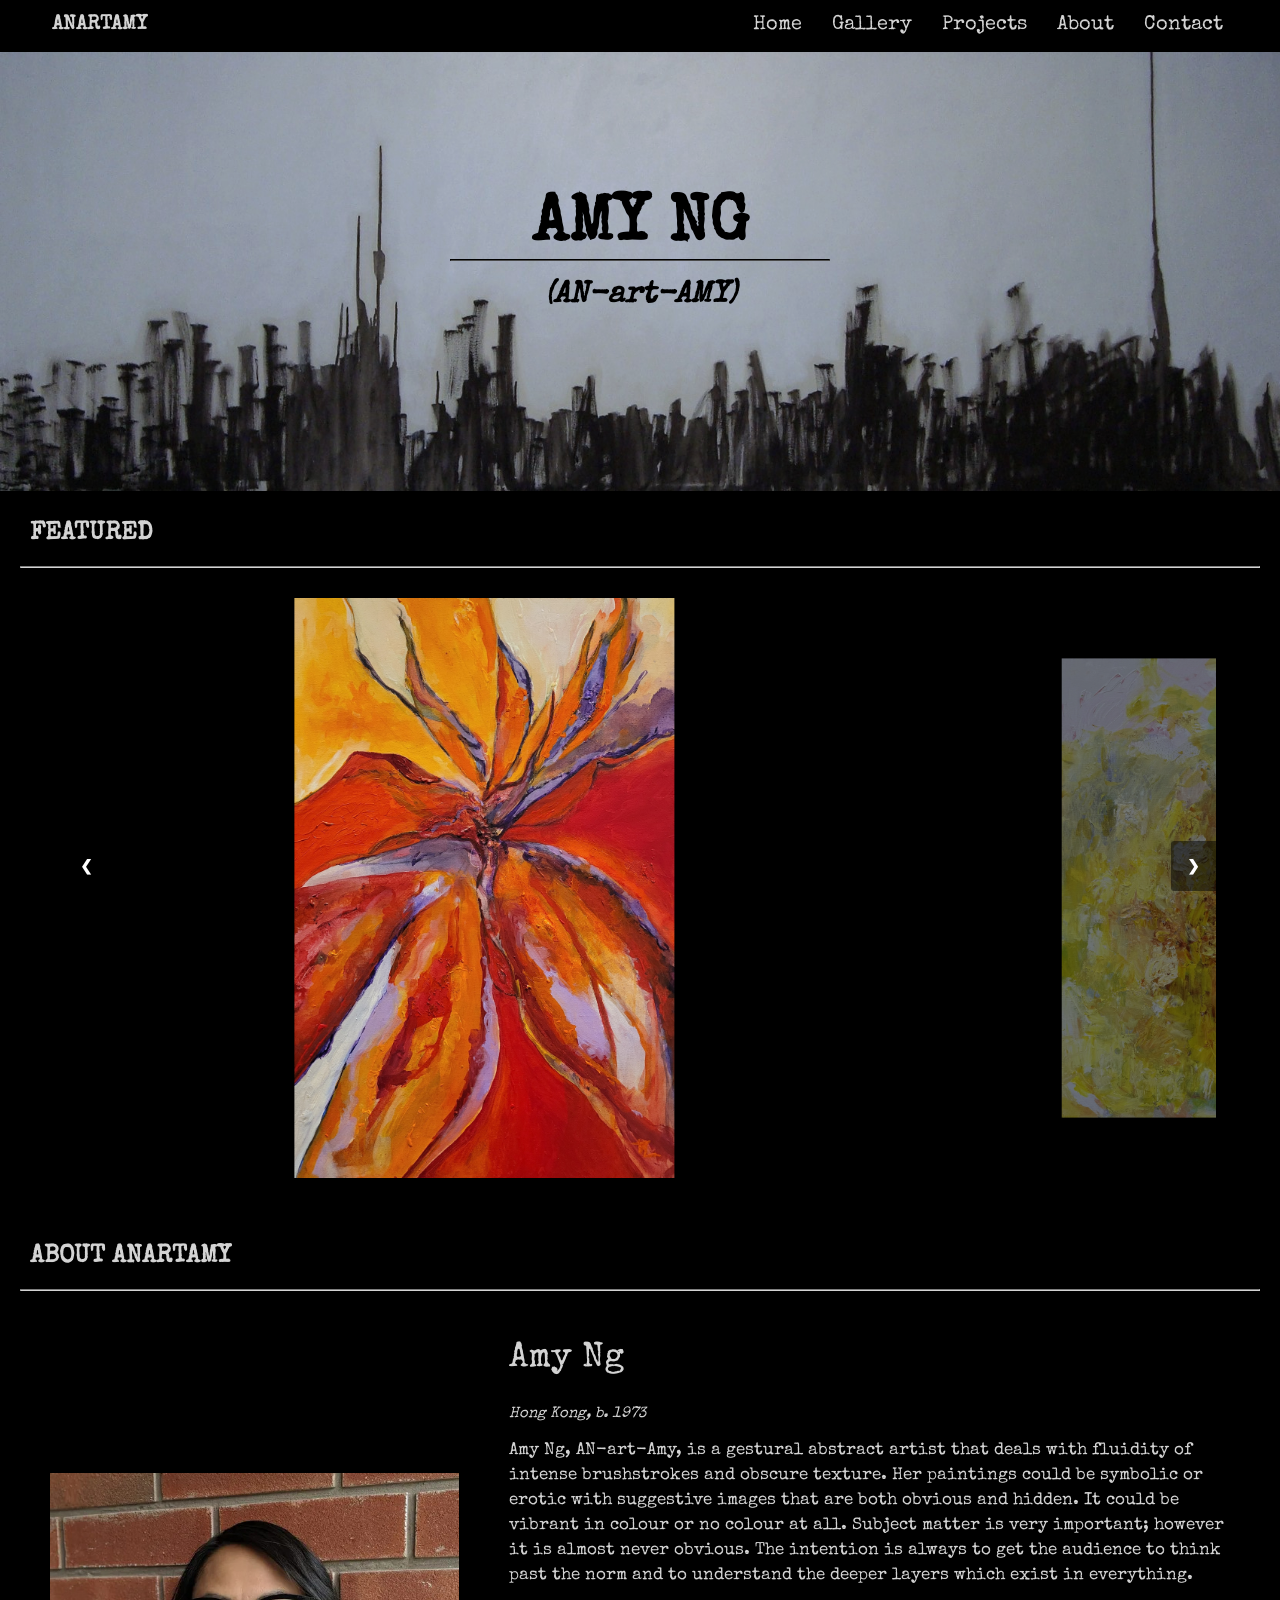
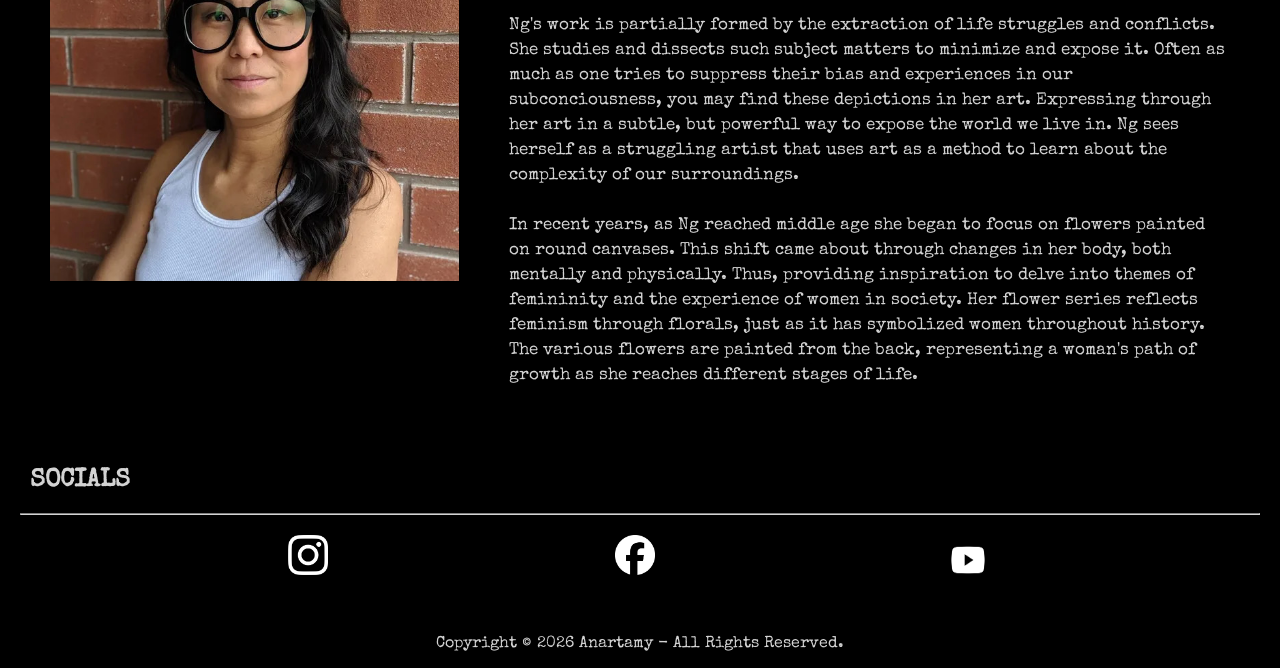
==== index.html @ 20a41d22 "Update index.html" ====
<!DOCTYPE html>
<html lang="en">
	<head>
		<meta name="viewport" content="width=device-width, initial-scale=0.7">
		<link rel="stylesheet" href=" indexstylesheet.css">
		<title> ANARTAMY </title>
	</head>
	<style>
		.container {
			display: flex;
			align-items: center;
			justify-content: center;
		}
		img {
			max-width: 100%;
			max-height: 100%;
		}
		body{
			section2 {background-image: url("images/yyz.jpg");
			background-size: cover;
			background-repeat: no-repeat;
			height: 500px;
			opacity: 0.9;
			background-color: black;}
		}
		.text{
			padding-left: 100px;
		}
	</style>
		<body>
			<section>
				<h1> ANARTAMY </h1>
				<div class="button-container2">
				<a href="index.html" class="button">Home</a>
				<a href="gallery.html" class="button">Gallery</a>
				<a href="projects.html" class="button">Projects</a>
				<a href="about.html" class="button">About</a>
				<a href="contact.html" class="button">Contact</a>
			</div>
			</section>
		<section2>
			<h2> AMY NG </h2>
			<hr>
			<h3> (AN-art-AMY) </h3>
		</section2>
		<h4> FEATURED </h4>
		<hr>
		<section3>
		<div class="carousel-container">
			<div class="carousel">
				<div class="slide">
					<img src="pastwork/Fire Bird.jpg" style="width:55%">
  						<div class="text1">
  							Fire Bird of Paradise
  							<br>
  							<br>
  							<div class="text2">
  							24" x 36"
  							<br> 
  							Acrylic on Canvas </div> </div>
  				</div>
				<div class="slide">
					<img src="images/Yellow Mellow.jpg" style="width:55%">
  						<div class="text1">
  							Yellow Mellow
  							<br>
  							<br>
  						<div class="text2">
  							24" x 36"
  							<br>
  							Acrylic on Canvas </div>
  						</div>
  					</div>
    			<div class="slide">
					<img src="images/figurewind.jpg" style="width:60%">
  						<div class="text1">
  							Figure in the Wind
  							<br>
  							<br>
  							<div class="text2">
  							36" x 48"
  							<br>
  							Acrylic on Canvas </div>
  						</div>
    			</div>
  			  	<div class="slide">
  			  		<img src="images/reachingup.jpg" style="width:60%">
  			  			<div class="text1">
  			  				Reaching Up
  			  				<br>
  			  				<br>
  			  				<div class="text2">
  			  				36" x 48"
  			  				<br>
  			  				Acrylic on Canvas </div>
  			  			</div>
  			  	</div>
  			  	<div class="slide">
					<img src="images/looking up.jpeg" style="width:60%">
  						<div class="text1">
  							This One's for Mom
  							<br>
  							<br>
  							<div class="text2">
  							24" x 30"
  							<br> 
  							Acrylic on Canvas </div> </div>
  				</div>
  				<div class="slide">
					<img src="images/impact life.jpg" style="width:55%">
  						<div class="text1">
  							The Impact of One's Life
  							<br>
  							<br>
  							<div class="text2">
  							24" x 36"
  							<br> 
  							Acrylic on Canvas </div> </div>
  				</div>
  				<div class="slide">
					<img src="images/alsomark.jpg" style="width:60%">
  						<div class="text1">
  							This Shall Also Make a Mark
  							<br>
  							<br>
  							<div class="text2">
  							18" x 24"
  							<br> 
  							Acrylic on Canvas </div> </div>
  				</div>
  				<div class="slide">
					<img src="images/slice.jpg" style="width:55%">
  						<div class="text1">
  							Slice of Life
  							<br>
  							<br>
  							<div class="text2">
  							24" x 36"
  							<br> 
  							Acrylic on Canvas </div> </div>
  				</div>
 			 </div>
 				<button class="prev" onclick="changeSlide(-1)">&#10094;</button>
  				<button class="next" onclick="changeSlide(1)">&#10095;</button>
			</div>
		<br>
		<script>
		let currentSlide = 0;
const slides = document.querySelectorAll('.slide');
const carousel = document.querySelector('.carousel');
function updateCarousel() {
  // Center the active slide
  const offset = -currentSlide * 60 + 20; // 60% width + adjustment
  carousel.style.transform = `translateX(${offset}%)`;  
  slides.forEach((slide, index) => {
    slide.classList.toggle('active', index === currentSlide);
  });
}
function changeSlide(direction) {
  currentSlide += direction;  
  if (currentSlide < 0) {
    currentSlide = slides.length - 1;
  } else if (currentSlide >= slides.length) {
    currentSlide = 0;
  }  
  updateCarousel();
}
// Initialize
updateCarousel();
			</script>
		</section3>
		<h5> ABOUT ANARTAMY </h5>
		<hr>
		<div class="container">
			<div class="image">
				<img src="images/rs=w_600,h_600,cg_true.jpg" width="2500"; style="padding-top: 10px; padding-left: 50px; padding-right: 30px"/>
			</div>
			<div class="text" style="margin-right: 50px; margin-bottom: 50px;">
				<h6> Amy Ng </h6>
				<p1> Hong Kong, b. 1973 </p1>
				<br>
				<br>
				<p2> 
					Amy Ng, AN-art-Amy, is a gestural abstract artist that deals with fluidity of intense brushstrokes and obscure texture. Her paintings could be symbolic or erotic with suggestive images that are both obvious and hidden. It could be vibrant in colour or no colour at all. Subject matter is very important; however it is almost never obvious. The intention is always to get the audience to think past the norm and to understand the deeper layers which exist in everything.
				<br>
				<br>
					Ng's work is partially formed by the extraction of life struggles and conflicts. She studies and dissects such subject matters to minimize and expose it. Often as much as one tries to suppress their bias and experiences in our subconciousness, you may find these depictions in her art. Expressing through her art in a subtle, but powerful way to expose the world we live in. Ng sees herself as a struggling artist that uses art as a method to learn about the complexity of our surroundings. 
				<br>
				<br>
					In recent years, as Ng reached middle age she began to focus on flowers painted on round canvases. This shift came about through changes in her body, both mentally and physically. Thus, providing inspiration to delve into themes of femininity and the experience of women in society.  Her flower series reflects feminism through florals,  just as it has symbolized women throughout history. The various flowers are painted from the back, representing a woman's path of growth as she reaches different stages of life. </p2>
				<br>
			</div>
		</div>
		<h7> SOCIALS </h7>
		<hr>
		<div class="button-container2">
		<a href="https://www.instagram.com/anartamy/" class="button">
			<img src="images/Instagram_Glyph_White.png" style="width: 40px; height: 40px; margin-bottom: 30px1"> </a>
		<a href="https://www.facebook.com/anartamyng#" class="button">
            <img src="images/Facebook_Logo_Secondary.png" style="width: 40px; height: 40px; margin-bottom: 30px"> </a>
		<a href="https://www.youtube.com/@anartamy3950" class="button">
			<img src="images/yt_icon_white_digital.png" style="width: 50px; height: 50px; margin-bottom: 30px;"> </a>
		</div>
		<footer class="footer"> 
			<p> Copyright © 2026 Anartamy - All Rights Reserved. </p> 
		</footer>
	</body>
</html>
---- indexstylesheet.css ----
@import url('https://fonts.googleapis.com/css?family=Special Elite');
body{
	background-color: black;
	color: lightgray;
	margin: 0;
	max-width: 100vw;
	max-height: 100vh;
	display: flex;
	flex-direction: column;
	font-family: 'special elite', serif;
}
section{
	position: fixed;
	display: flex;
	flex-direction: row;
	justify-content: space-evenly;
	background-color: black;
	width: 100vw;
	z-index: 1000;
	h1{
	font-size: 20px;
	font-weight: bold;
	color: lightgray;
	margin-top: 15px;
	margin-left: 25px;
	width: 675px;
	justify-content: flex start;
	}
	a{
	text-decoration: none;
	font-size: 20px;
	color: lightgray;
	margin-top: 15px;
	margin-right: 30px;
	width: 30%;
	justify-content: flex-end;
	}	
}
h4{
	font-size: 25px;
	margin-left: 30px;
	margin-bottom: 20px;
	margin-top: 30px;
}
hr{
	margin-bottom: 20px;
}
section2{
	h2{
	font-size: 65px;
	font-weight: bold;
	color: black;
	text-align: center;
	padding-top: 140px;
	margin-bottom: 0px;
}
	hr{ margin-left: 450px;
		margin-right: 450px;
		border-color: black;
	}
	h3{
	font-size: 30px;
	font-weight: bold;
	color: black;
	text-align: center;
	font-style: italic;
	padding-bottom: 150px;
	margin-top: 15px;
}
}
section3 {
	body {margin:0}
.carousel {display: none}
img {vertical-align: middle}
.carousel-container {
  position: relative;
  width: 90%;
  margin: auto;
  overflow: hidden; /* Hides slides outside the container */
}
.carousel {
  display: flex;
  transition: transform 0.5s ease-in-out;
}
.slide {
  min-width: 60%; /* Each slide takes up 60% of container */
  height: 600px;
  background-color: black;
  display: flex;
  justify-content: center;
  align-items: center;
  font-size: 2em;
  opacity: 0.5; /* Fade out side slides */
  transform: scale(0.8); /* Shrink side slides */
  transition: all 0.5s ease;
}
.slide.active {
  opacity: 1;
  transform: scale(1); /* Scale up current slide */
  background-color: black;
  color: black;
}
/* Nav Buttons */
.prev, .next {
  position: absolute;
  top: 50%;
  transform: translateY(-50%);
  background-color: rgba(0,0,0,0.5);
  color: lightgray;
  border: none;
  padding: 16px;
  cursor: pointer;
}
.prev { left: 0; }
.next { right: 0; }
.slideshow-container {
  max-width: 700px;
  position: relative;
  margin: auto;
}
.prev, .next {
  cursor: pointer;
  position: absolute;
  top: 50%;
  width: auto;
  padding: 16px;
  margin-top: -22px;
  color: white;
  font-weight: bold;
  font-size: 15px;
  transition: 0.6s ease;
  border-radius: 0 3px 3px 0;
  user-select: none;
}
.next {
  right: 0;
  border-radius: 3px 0 0 3px;
}
.prev: hover, .next: hover {
  background-color: rgba(0,0,0,0.8);
}
.text1 {
  color: lightgrey;
  font-weight: bold;
  font-style: italic;
  padding-left: 20px;
  font-size: 20px;
  position: left;
  left: 20px;
  bottom: -50px;
  width: 100%;
  text-align: justify-content;
}
.text2 {
	color: lightgrey;
  font-weight: normal;
  font-style: normal;
  font-size: 15px;
  position: left;
  left: 20px;
  bottom: -50px;
  width: 100%;
  text-align: justify-content;
}
@media only screen and (max-width: 300px) {
  .prev, .next,.text {font-size: 11px}
}
}
h5{
	font-size: 25px;
	font-weight: bold;
	margin-left: 30px;
	margin-top: 40px;
	margin-bottom: 20px;
}
hr{
	border-color: lightgray;
	margin-left: 20px;
	margin-right: 20px;
	margin-bottom: 0px;
	margin-top: 0px;
}
h6{
font-size: 35px;
font-weight: 400;
margin-bottom: 30px;
margin-top: 30px;
}
p1{
font-size: 15px;
font-style: italic;
}
p2{
font-size: 17px;
line-height: 25px;
}
.button-container2{
	display: flex;
	justify-content: space-evenly;
}
h7{
	font-size: 25px;
	margin-left: 30px;
	margin-bottom: 20px;
	margin-top: 30px;
	font-weight: bold;
}
hr{
	margin-bottom: 20px;
}
footer{
	margin-top: auto;
	text-align: center;
	color: lightgray;
}
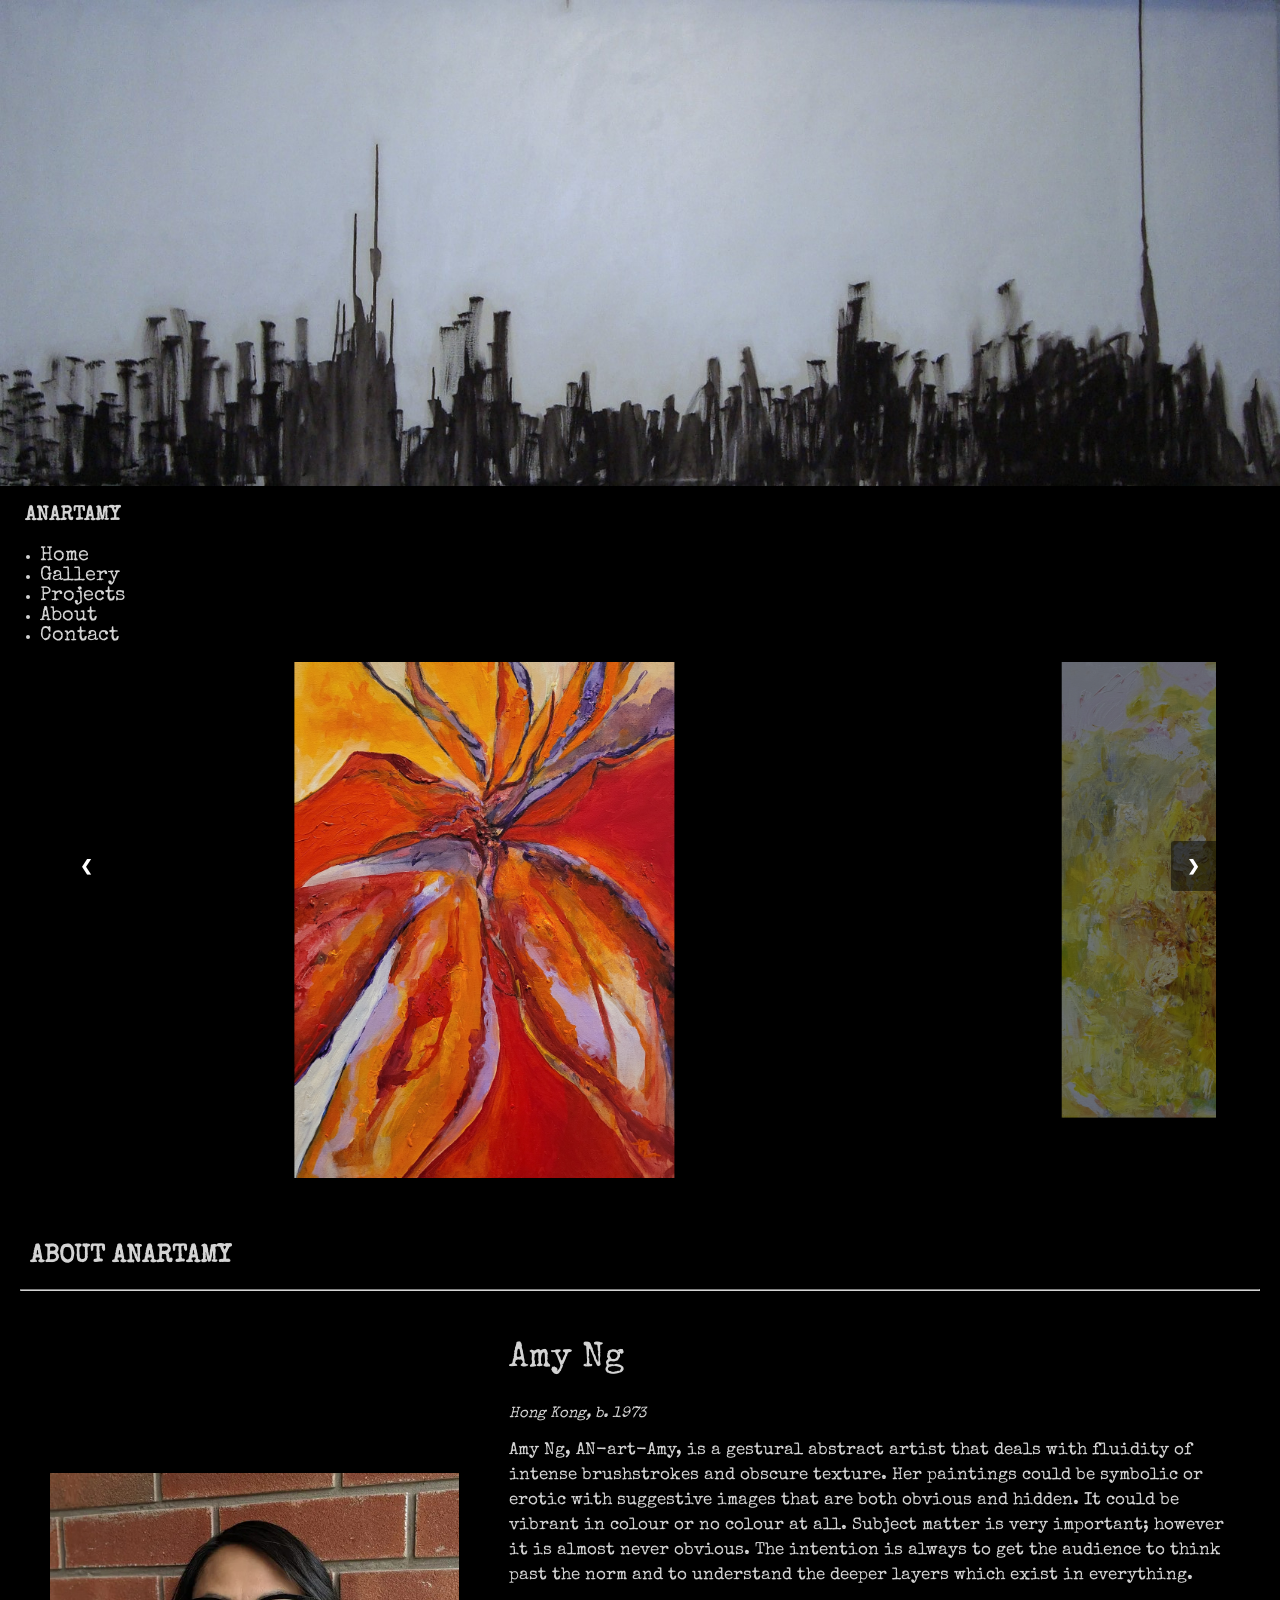
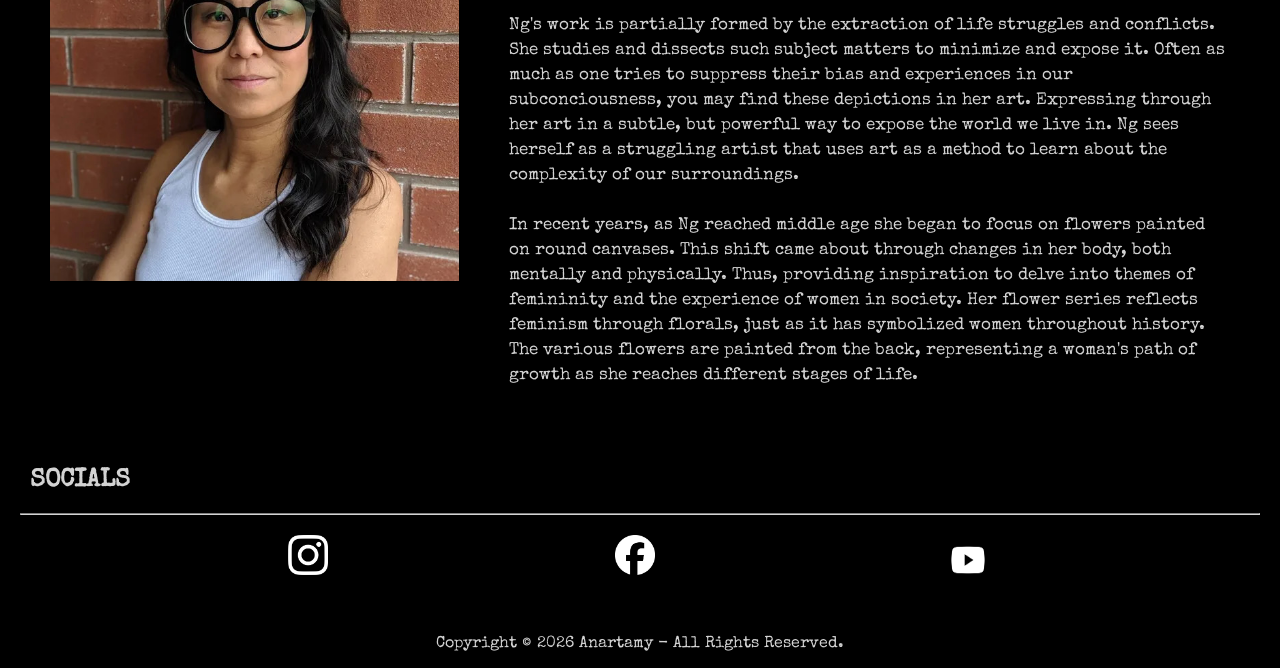
==== commit 109e4150: "Update index.html" ====
--- a/index.html
+++ b/index.html
@@ -1,7 +1,7 @@
 <!DOCTYPE html>
 <html lang="en">
 	<head>
-		<meta name="viewport" content="width=device-width, initial-scale=0.7">
+		<meta name="viewport" content="width=device-width, initial-scale=0.6" style="font-size: 30px">
 		<link rel="stylesheet" href=" indexstylesheet.css">
 		<title> ANARTAMY </title>
 	</head>
@@ -29,14 +29,40 @@
 	</style>
 		<body>
 			<section>
-				<h1> ANARTAMY </h1>
-				<div class="button-container2">
-				<a href="index.html" class="button">Home</a>
-				<a href="gallery.html" class="button">Gallery</a>
-				<a href="projects.html" class="button">Projects</a>
-				<a href="about.html" class="button">About</a>
-				<a href="contact.html" class="button">Contact</a>
-			</div>
+				<nav>
+					<div class="logo">
+						<img src="images/yyz.jpg" alt="logo">
+						<h1> ANARTAMY </h1>
+					</div>
+				<div class="hamburger">
+					<div class="bar"></div>
+					<div class="bar"></div>
+					<div class="bar"></div>
+				</div>
+				<ul class="nav-links">
+					<li><a href="index.html">Home</a></li>
+					<li><a href="gallery.html">Gallery</a></li>
+					<li><a href="projects.html">Projects</a></li>
+					<li><a href="about.html">About</a></li>
+					<li><a href="contact.html">Contact</a></li>
+				</ul>
+				</nav>
+				<script>
+					const hamburger = document.querySelector('.hamburger');
+					const navLinks = document.querySelector('.nav-links');
+					let menuOpen = false;
+
+					hamburger.addEventListener('click', () => {
+						if (menuOpen == false) {
+							navLinks.style.display = "block";
+							menuOpen = true;
+						}
+						else if (menuOpen == true) {
+							navLinks.style.display = "none";
+							menuOpen = false;
+						}
+					});
+				</script>
 			</section>
 		<section2>
 			<h2> AMY NG </h2>
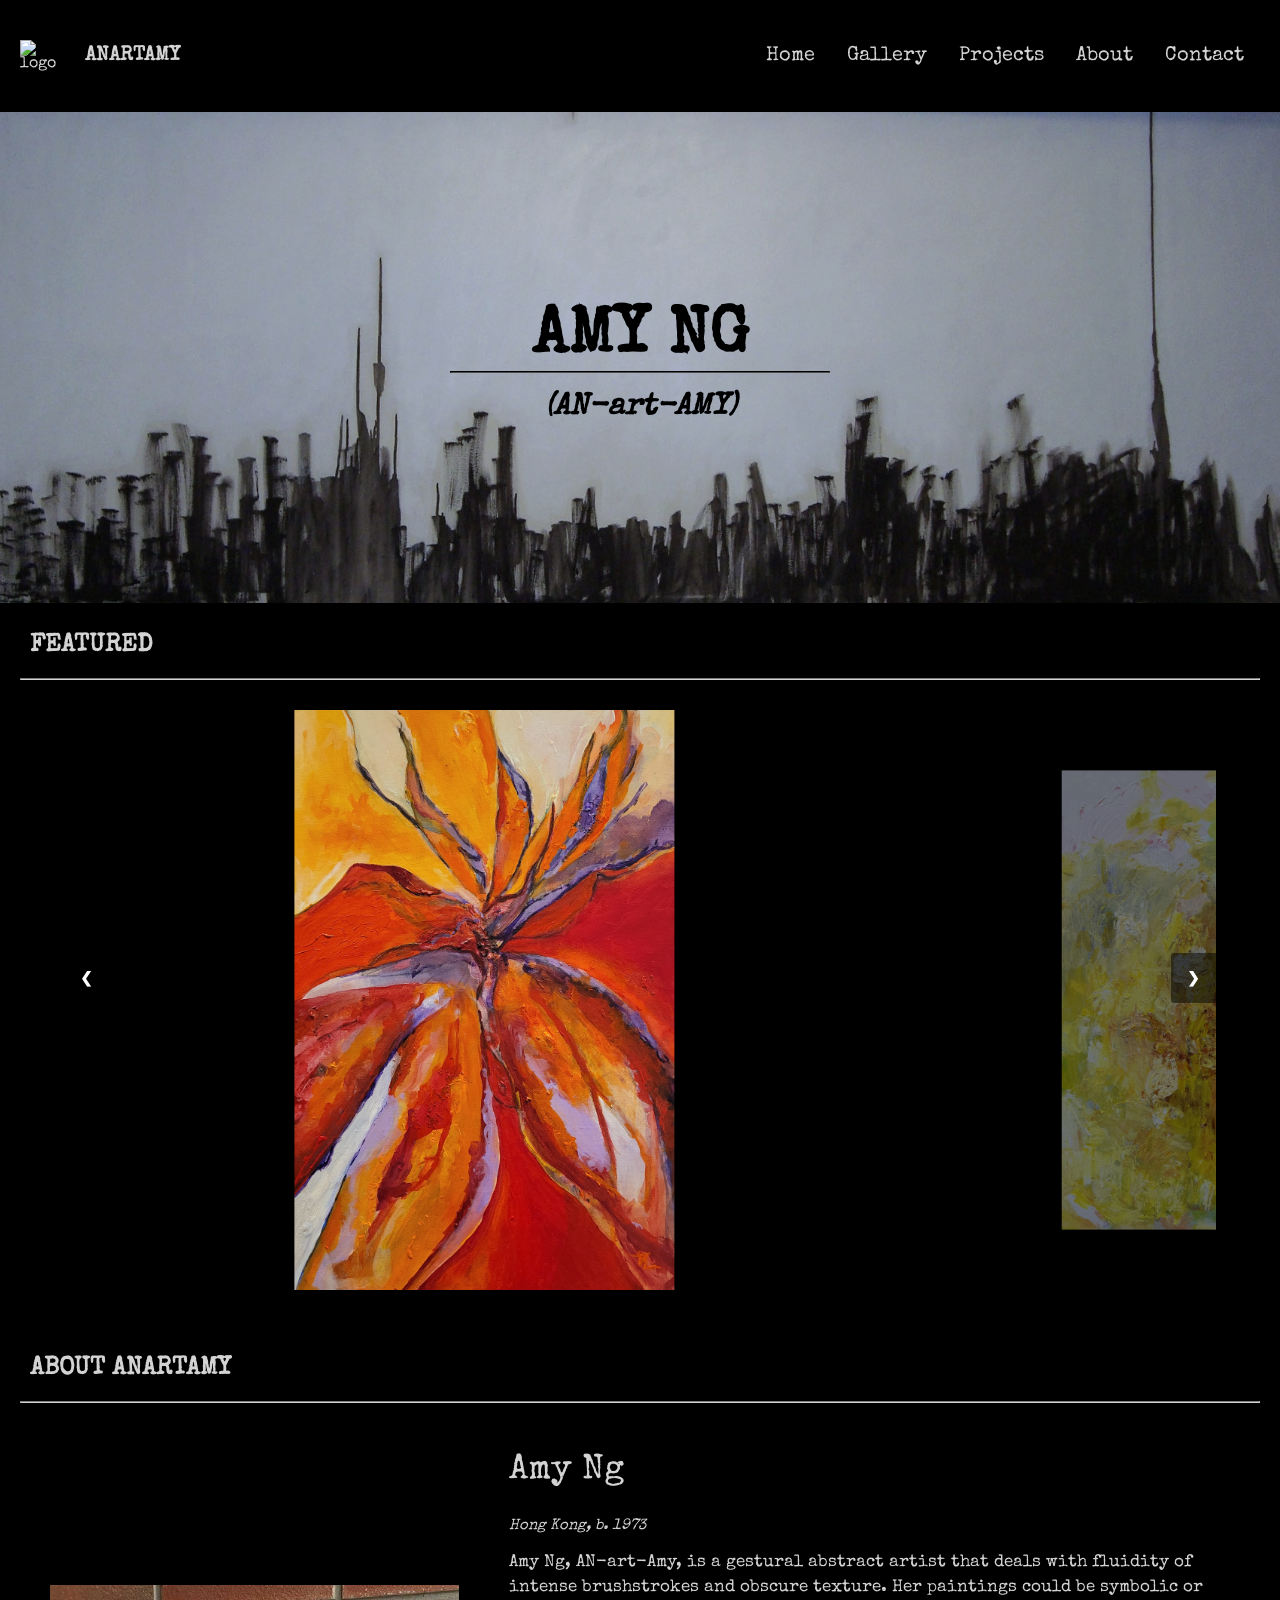
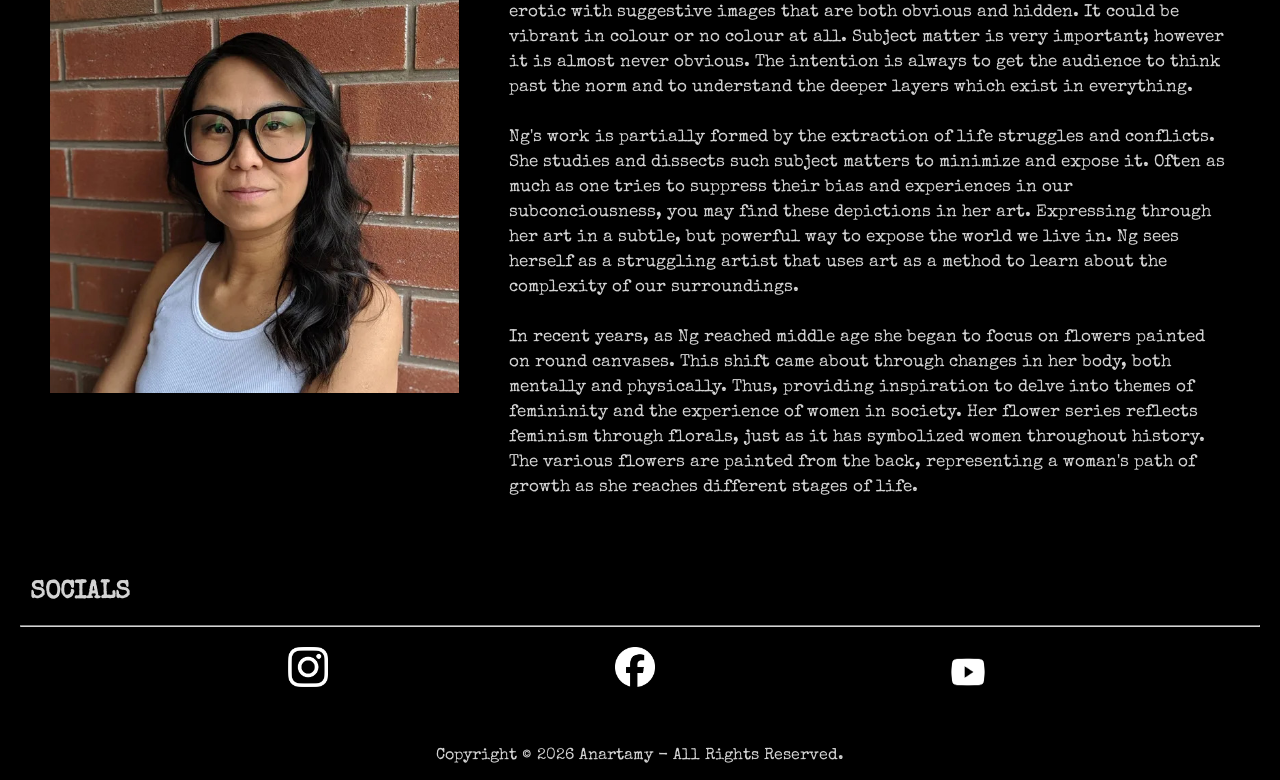
==== commit 3452fc4d: "Update index.html" ====
--- a/index.html
+++ b/index.html
@@ -31,7 +31,7 @@
 			<section>
 				<nav>
 					<div class="logo">
-						<img src="images/yyz.jpg" alt="logo">
+						<img src="" alt="logo">
 						<h1> ANARTAMY </h1>
 					</div>
 				<div class="hamburger">
--- a/indexstylesheet.css
+++ b/indexstylesheet.css
@@ -10,31 +10,85 @@
 	font-family: 'special elite', serif;
 }
 section{
-	position: fixed;
-	display: flex;
-	flex-direction: row;
-	justify-content: space-evenly;
-	background-color: black;
-	width: 100vw;
-	z-index: 1000;
-	h1{
-	font-size: 20px;
-	font-weight: bold;
-	color: lightgray;
-	margin-top: 15px;
-	margin-left: 25px;
-	width: 675px;
-	justify-content: flex start;
-	}
-	a{
-	text-decoration: none;
-	font-size: 20px;
-	color: lightgray;
-	margin-top: 15px;
-	margin-right: 30px;
-	width: 30%;
-	justify-content: flex-end;
-	}	
+	nav{
+		position: sticky;
+		top: 0;
+		display: flex;
+		justify-content: space-between;
+		align-items: center;
+		padding: 0 20px;
+		background-color: black
+	}
+	.logo {
+		display: flex;
+		align-items: center;
+	}
+	.logo img{
+		width: 40px;
+	}
+	.logo h1{
+		margin-left: 25px;
+		color: lightgray;
+		text-decoration: none;
+		font-weight: bold;
+		font-size: 20px;
+	}
+	.nav-links{
+		display: flex;
+		align-items: center;
+		list-style: none;
+	}
+	.nav-links a {
+		display: block;
+		text-decoration: none;
+		font-size: 20px;
+		color: lightgray;
+		padding: 30px 16px;
+		transition: all ease-in-out 100ms;
+	}
+	.nav-links a:hover {
+		text-decoration: underline;
+		colour: lightgray;
+	}
+	.hamburger{
+		display: none;
+		cursor: pointer;
+		width: 34px;
+	}
+	.hamburger .bar {
+		flex-basis: 100%;
+		height: 4px;
+		background-color: lightgray;
+		margin: 3px;
+	}
+	/* responsive design */
+	@media (max-width: 768px) {
+	nav{
+		flex-wrap: wrap;
+	}
+	.hamburger{
+		display: flex;
+		flex-wrap: wrap;
+	}
+	.logo{
+		height: 80px;
+	}
+	.nav-links{
+		display: none;
+		flex-basis: 100%;
+		flex-wrap: wrap;
+	}
+	.nav-links li {
+		flex-basis: 100%;
+	}
+	.nav-links a {
+		text-align: center;
+		font-size: 28px;
+	}
+	.nav-links a:hover{
+		background-color: green;
+	}		
+}
 }
 h4{
 	font-size: 25px;
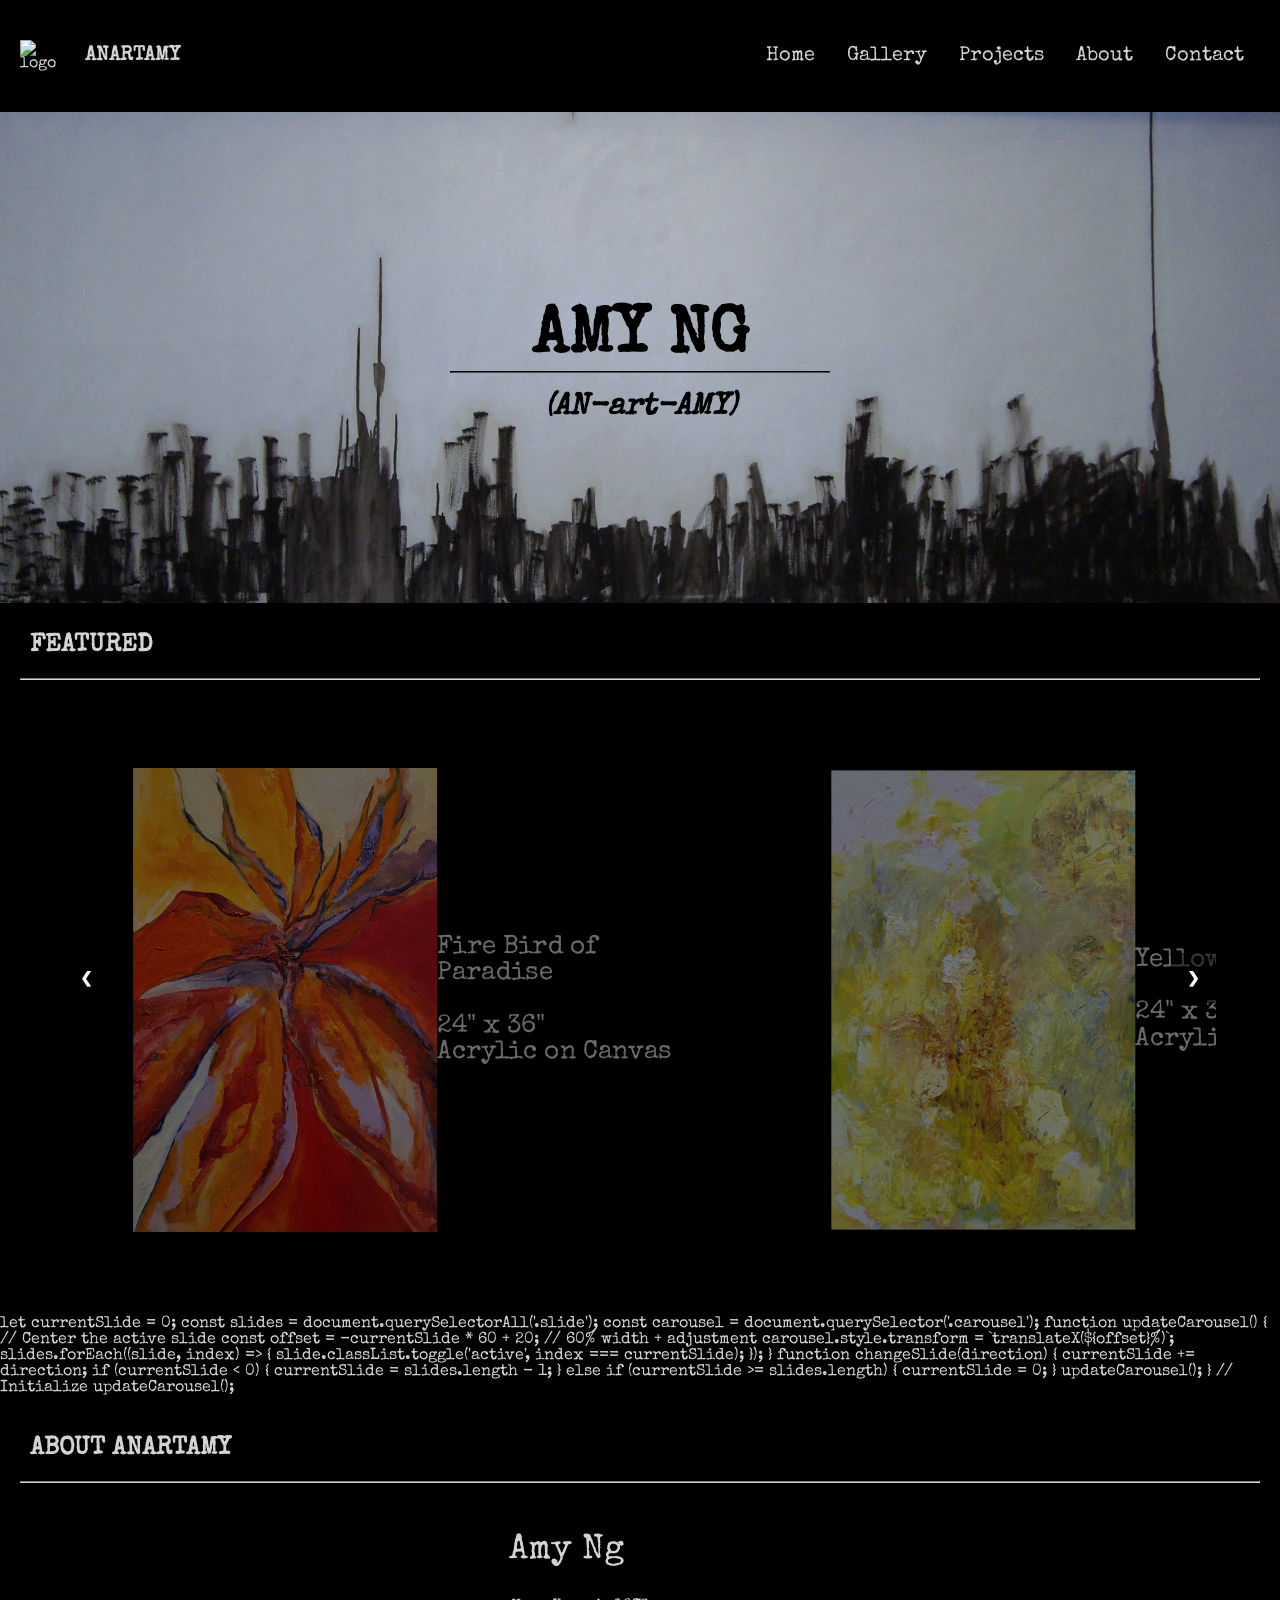
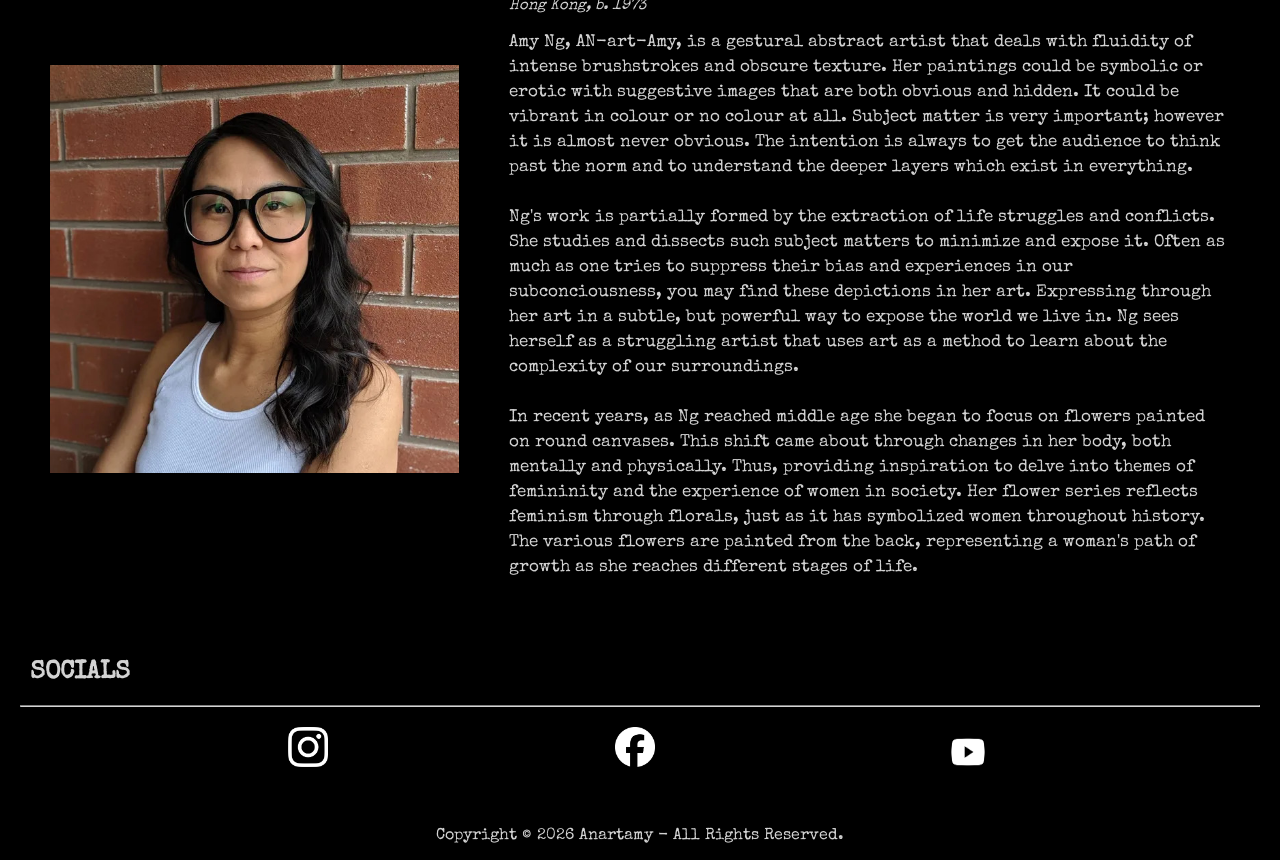
==== commit 8876981a: "Update index.html" ====
--- a/index.html
+++ b/index.html
@@ -170,7 +170,7 @@
   				<button class="next" onclick="changeSlide(1)">&#10095;</button>
 			</div>
 		<br>
-		<script>
+		<script2>
 		let currentSlide = 0;
 const slides = document.querySelectorAll('.slide');
 const carousel = document.querySelector('.carousel');
@@ -193,7 +193,7 @@
 }
 // Initialize
 updateCarousel();
-			</script>
+			</script2>
 		</section3>
 		<h5> ABOUT ANARTAMY </h5>
 		<hr>
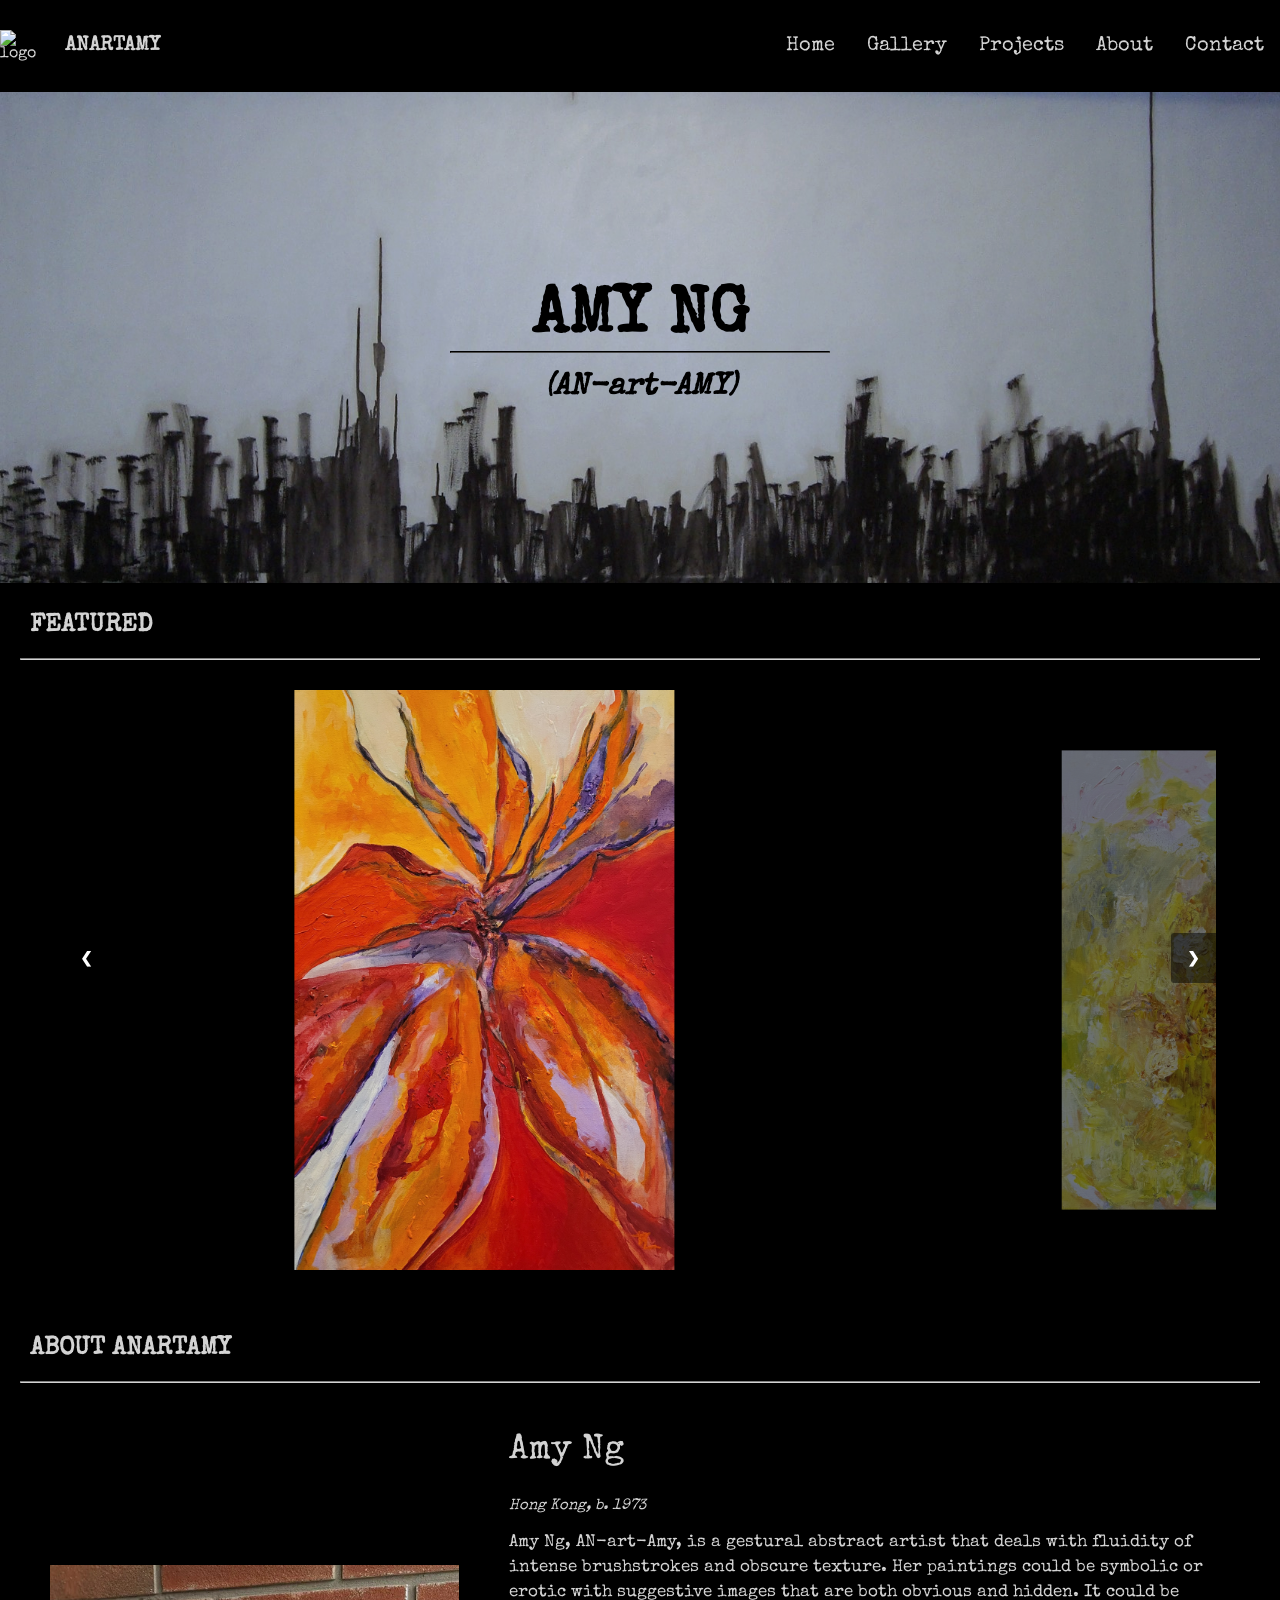
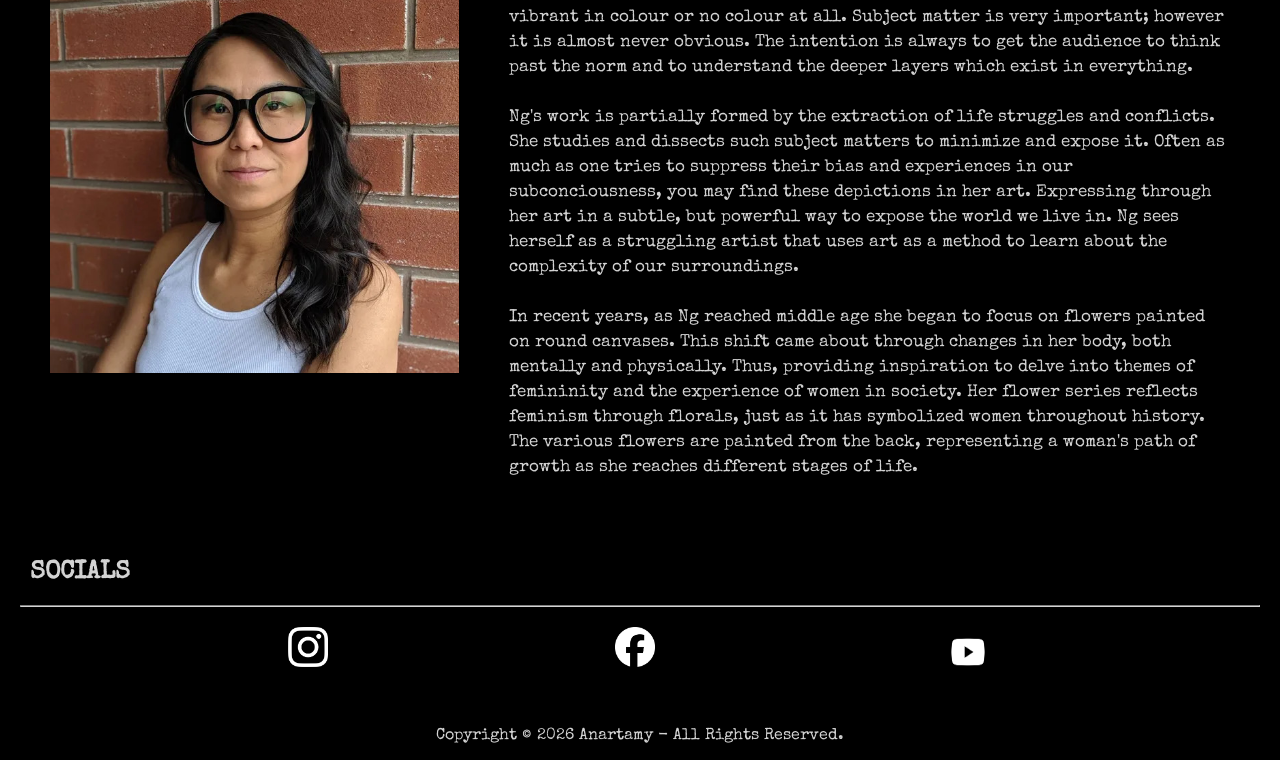
==== commit 35072b72: "Update index.html" ====
--- a/index.html
+++ b/index.html
@@ -170,7 +170,7 @@
   				<button class="next" onclick="changeSlide(1)">&#10095;</button>
 			</div>
 		<br>
-		<script2>
+		<script>
 		let currentSlide = 0;
 const slides = document.querySelectorAll('.slide');
 const carousel = document.querySelector('.carousel');
@@ -193,7 +193,7 @@
 }
 // Initialize
 updateCarousel();
-			</script2>
+			</script>
 		</section3>
 		<h5> ABOUT ANARTAMY </h5>
 		<hr>
--- a/indexstylesheet.css
+++ b/indexstylesheet.css
@@ -16,7 +16,7 @@
 		display: flex;
 		justify-content: space-between;
 		align-items: center;
-		padding: 0 20px;
+		padding: 0 0px;
 		background-color: black
 	}
 	.logo {
@@ -43,7 +43,7 @@
 		text-decoration: none;
 		font-size: 20px;
 		color: lightgray;
-		padding: 30px 16px;
+		padding: 20px 16px;
 		transition: all ease-in-out 100ms;
 	}
 	.nav-links a:hover {
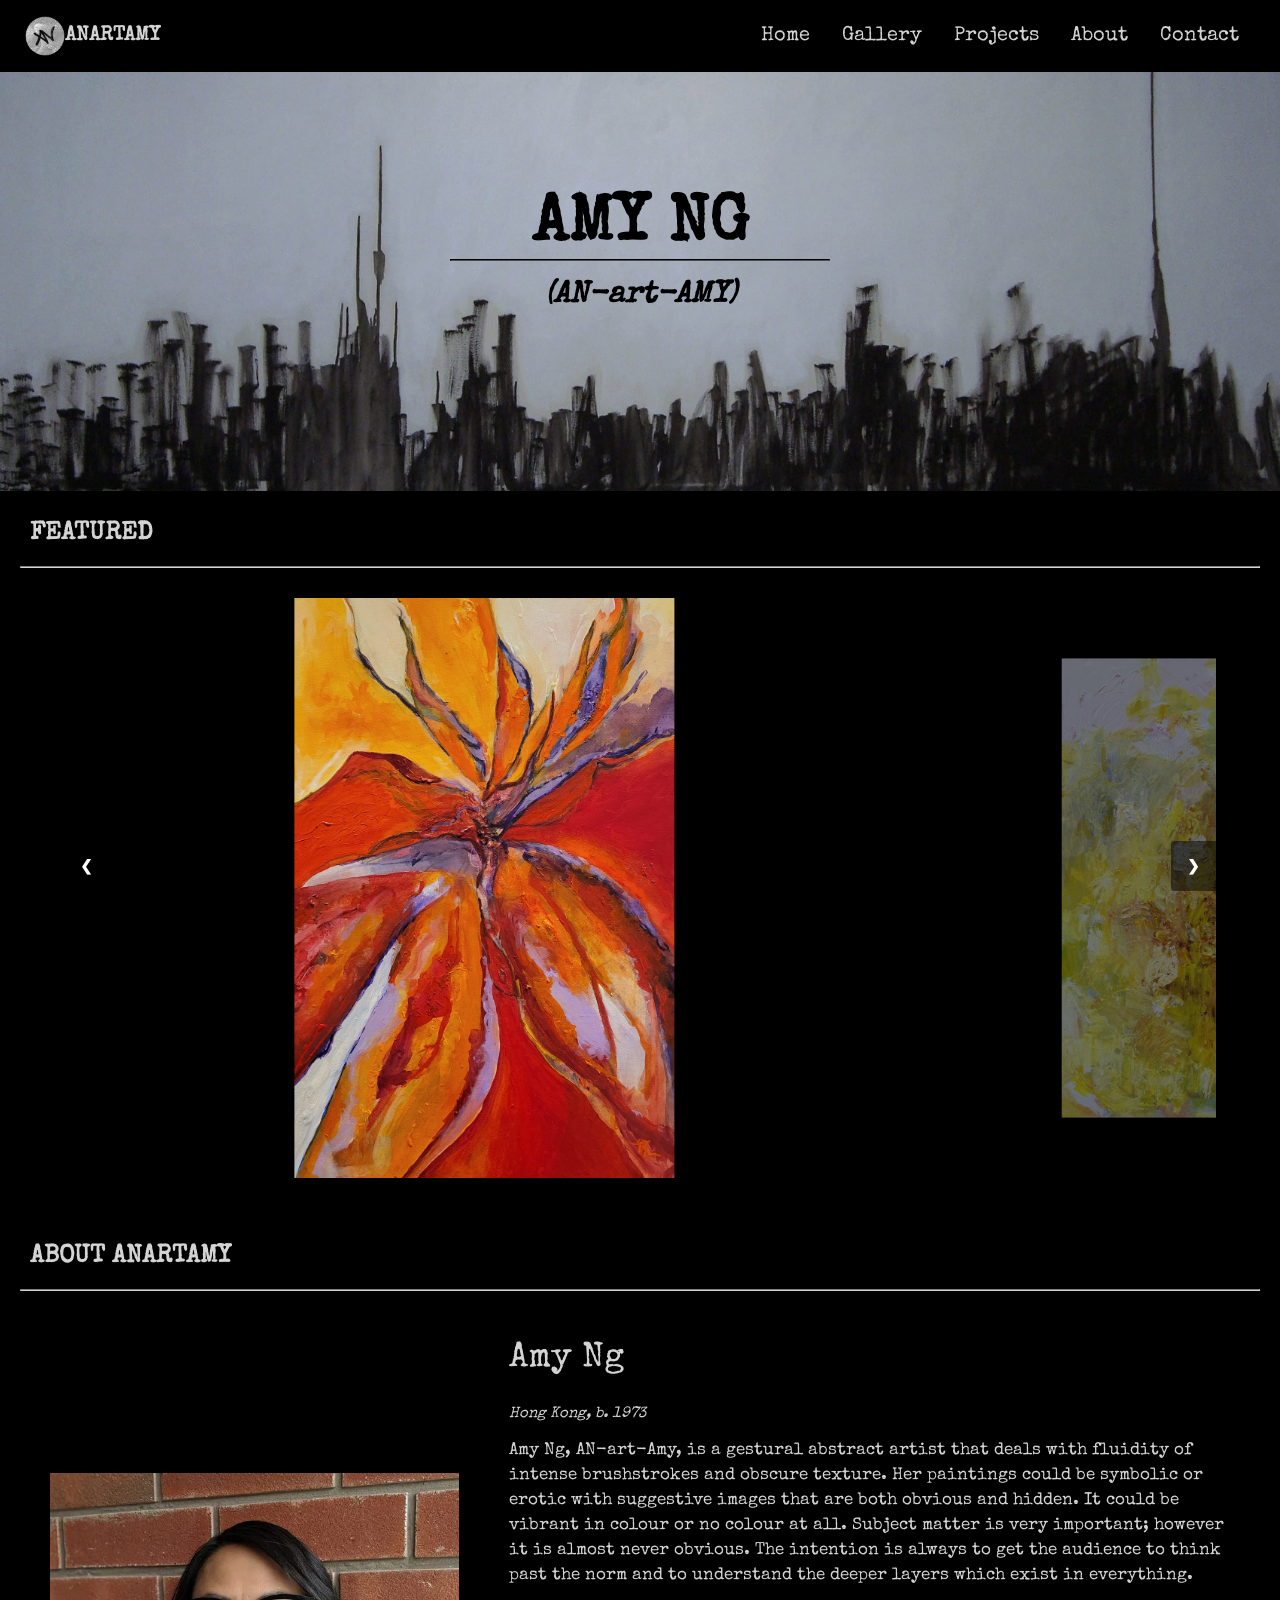
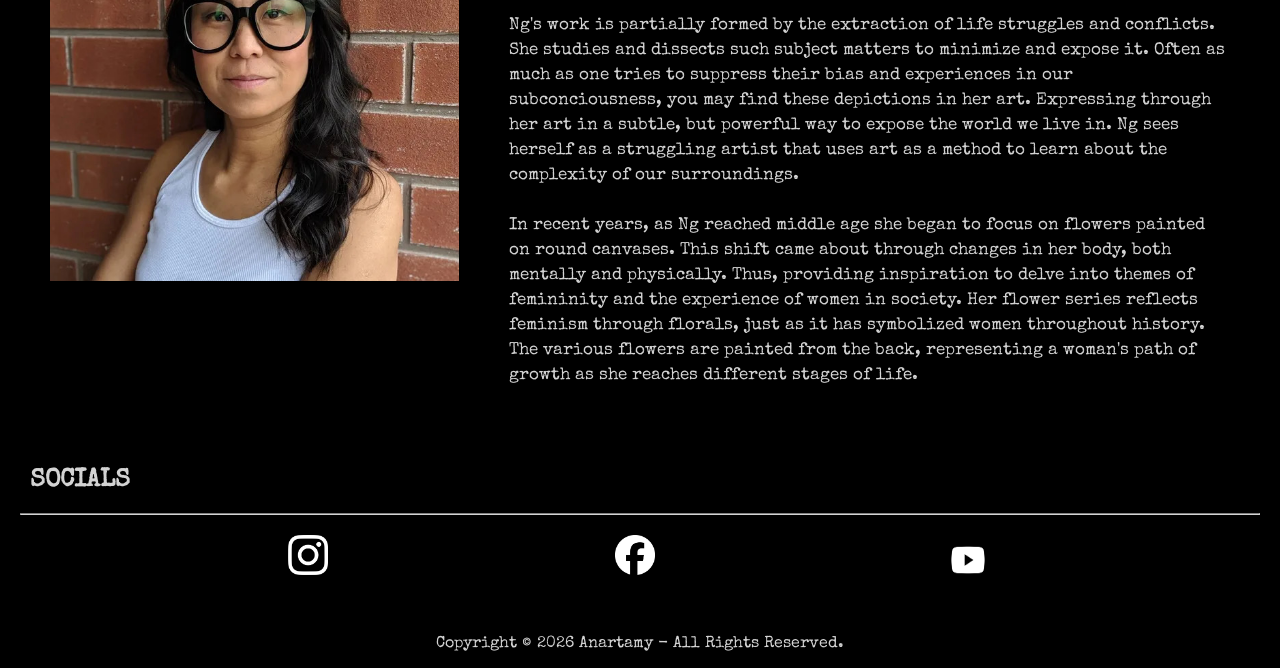
==== commit 8a0f3113: "Update index.html" ====
--- a/index.html
+++ b/index.html
@@ -31,7 +31,7 @@
 			<section>
 				<nav>
 					<div class="logo">
-						<img src="" alt="logo">
+						<img src="images/ANlogo.png" alt="logo">
 						<h1> ANARTAMY </h1>
 					</div>
 				<div class="hamburger">
--- a/indexstylesheet.css
+++ b/indexstylesheet.css
@@ -8,18 +8,23 @@
 	display: flex;
 	flex-direction: column;
 	font-family: 'special elite', serif;
+		@media (max-width: 768px) {
+			body{
+				font-size: 18px;}
+    }
 }
 section{
+	z-index: 1000;
 	nav{
-		position: sticky;
-		top: 0;
+		width: 100%;
+		position: fixed;
 		display: flex;
 		justify-content: space-between;
 		align-items: center;
-		padding: 0 0px;
 		background-color: black
 	}
 	.logo {
+		margin-left: 25px;
 		display: flex;
 		align-items: center;
 	}
@@ -27,13 +32,13 @@
 		width: 40px;
 	}
 	.logo h1{
-		margin-left: 25px;
 		color: lightgray;
 		text-decoration: none;
 		font-weight: bold;
 		font-size: 20px;
 	}
 	.nav-links{
+		margin-right: 25px;
 		display: flex;
 		align-items: center;
 		list-style: none;
@@ -43,7 +48,7 @@
 		text-decoration: none;
 		font-size: 20px;
 		color: lightgray;
-		padding: 20px 16px;
+		padding: 10px 16px;
 		transition: all ease-in-out 100ms;
 	}
 	.nav-links a:hover {
@@ -86,7 +91,7 @@
 		font-size: 28px;
 	}
 	.nav-links a:hover{
-		background-color: green;
+		background-color: #FFA500;
 	}		
 }
 }
